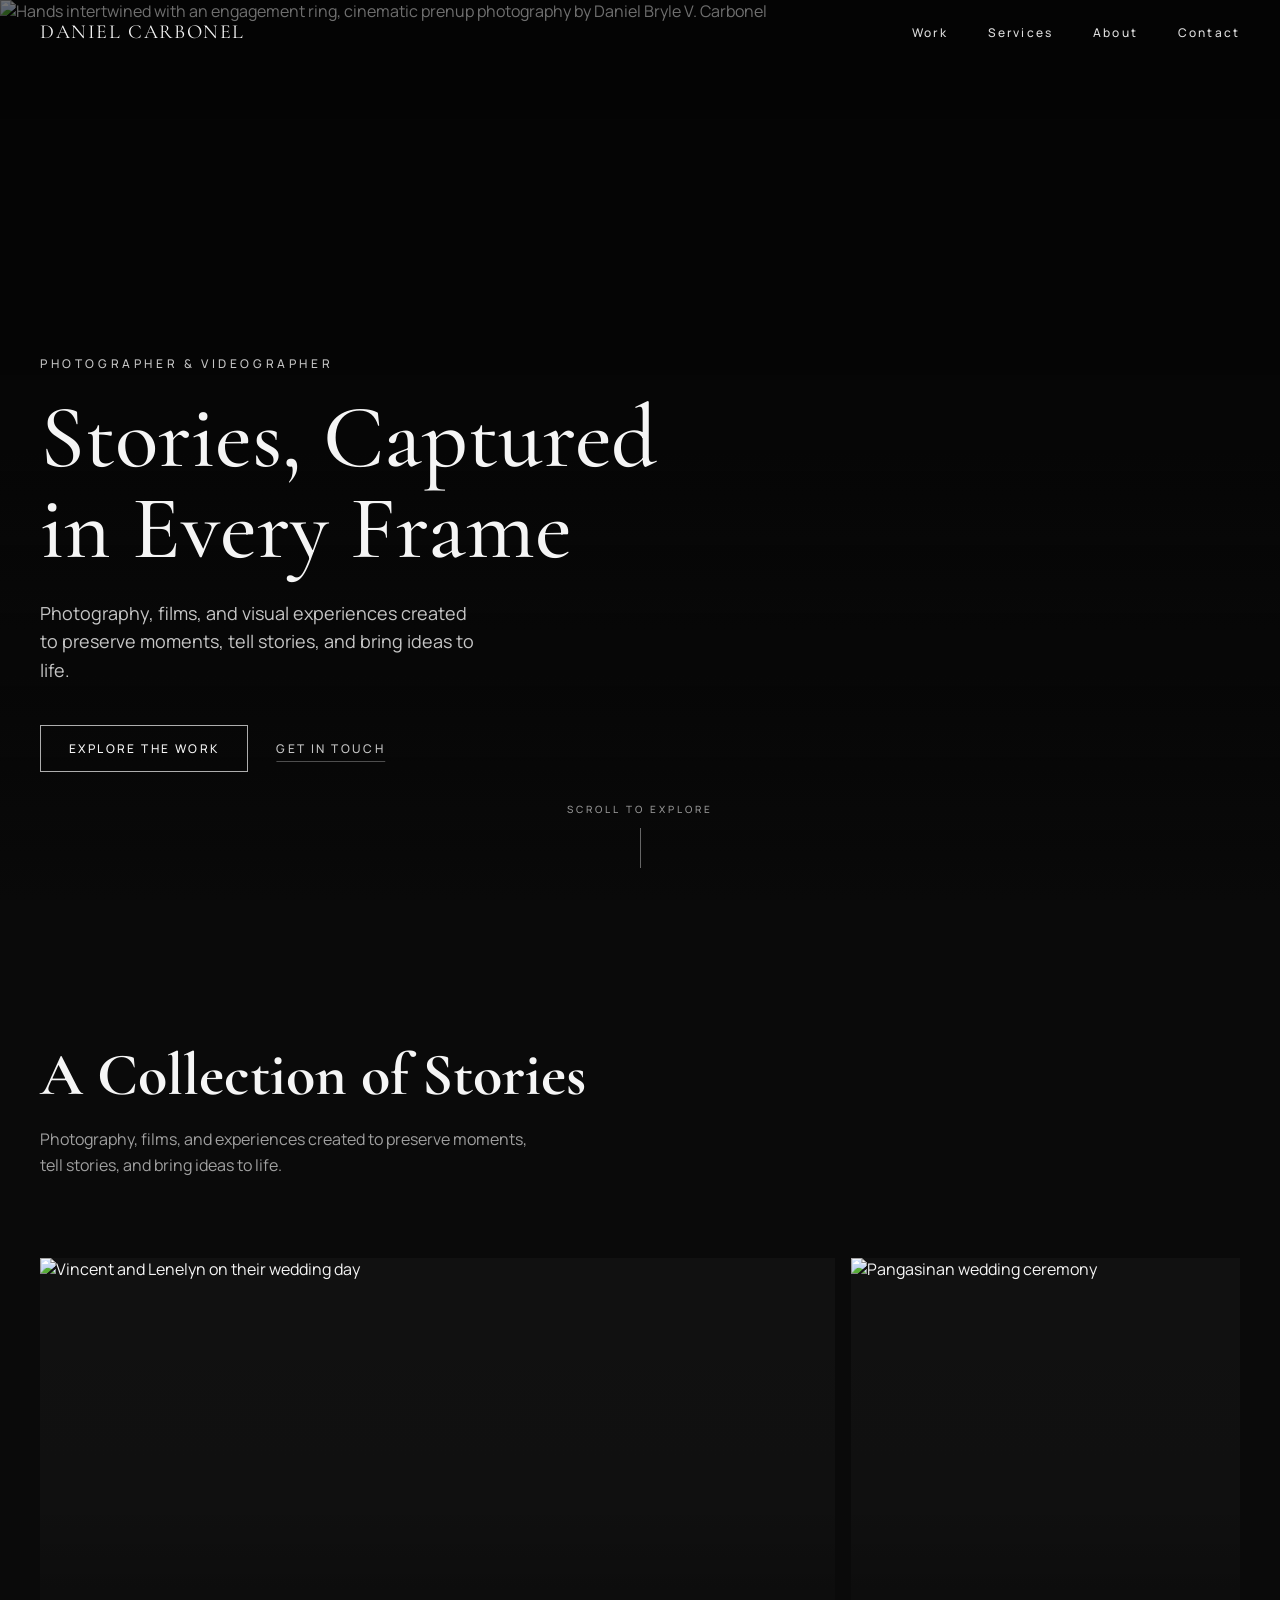
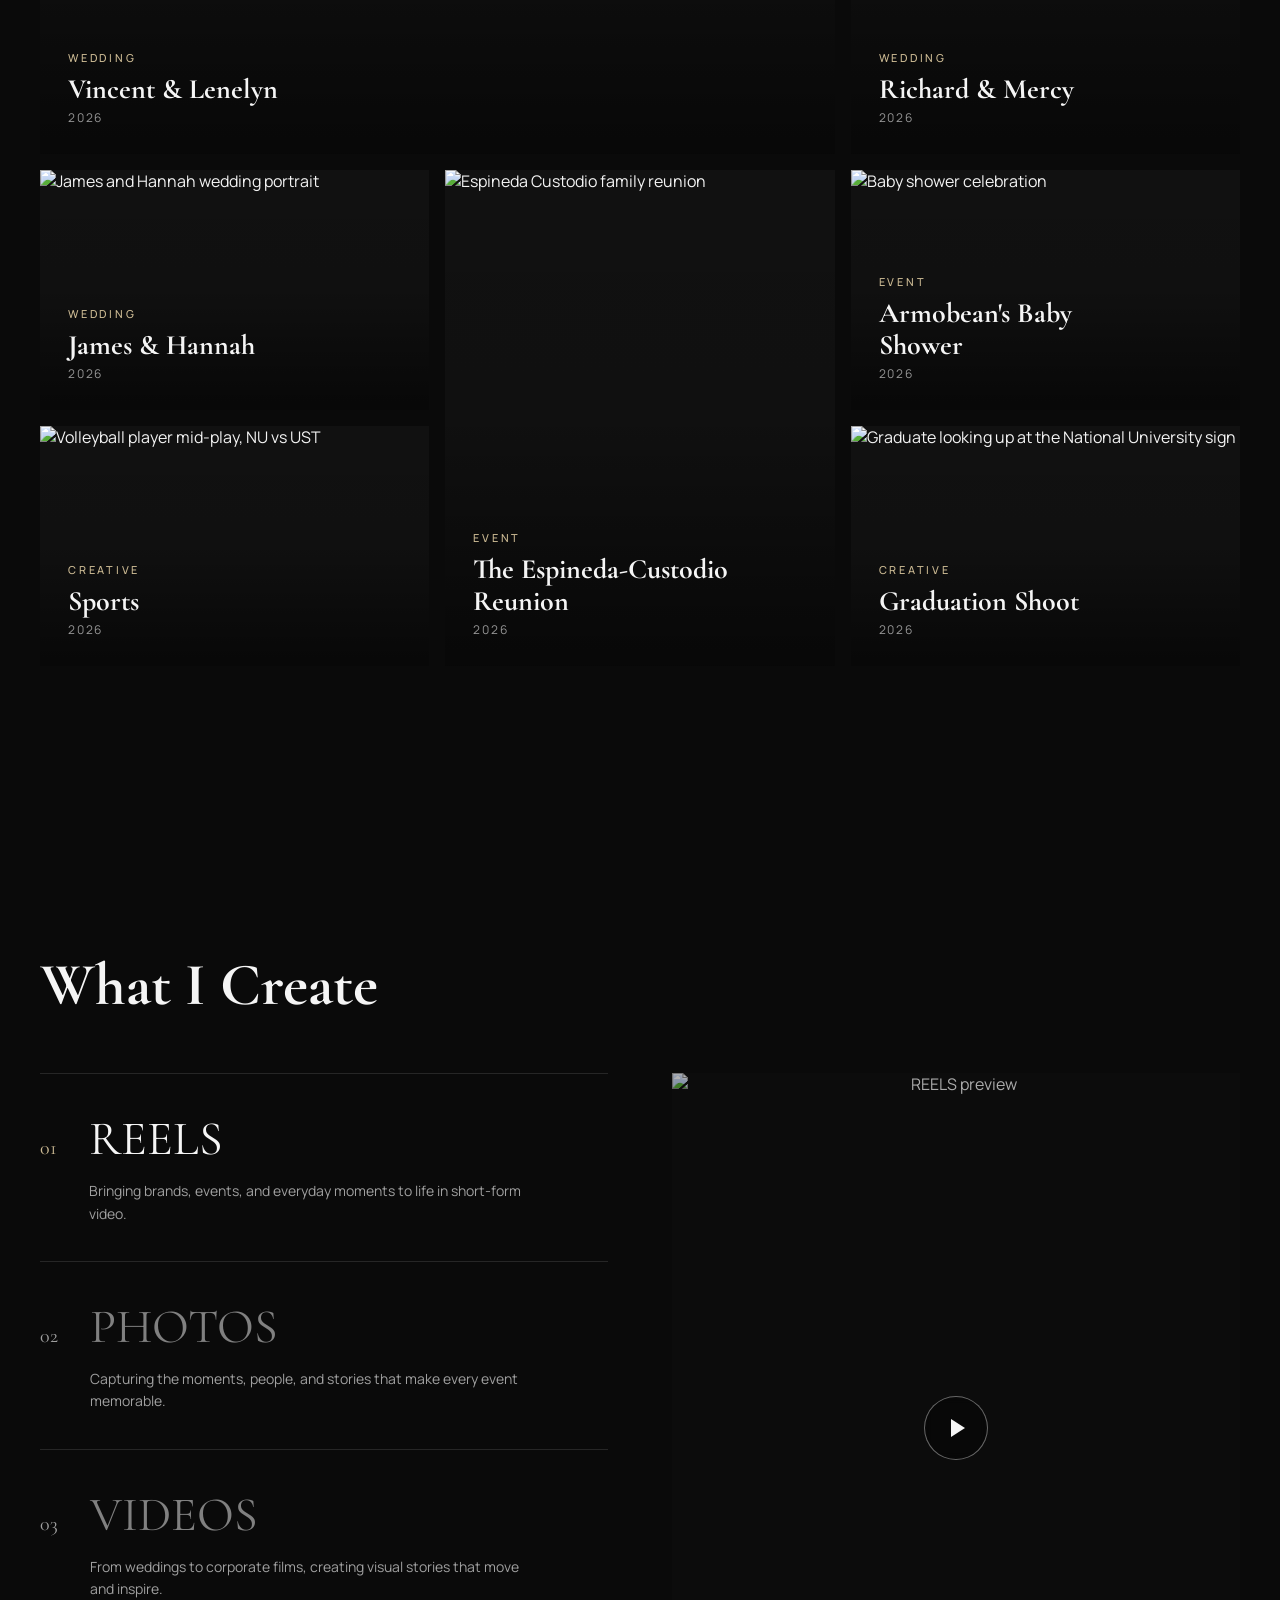
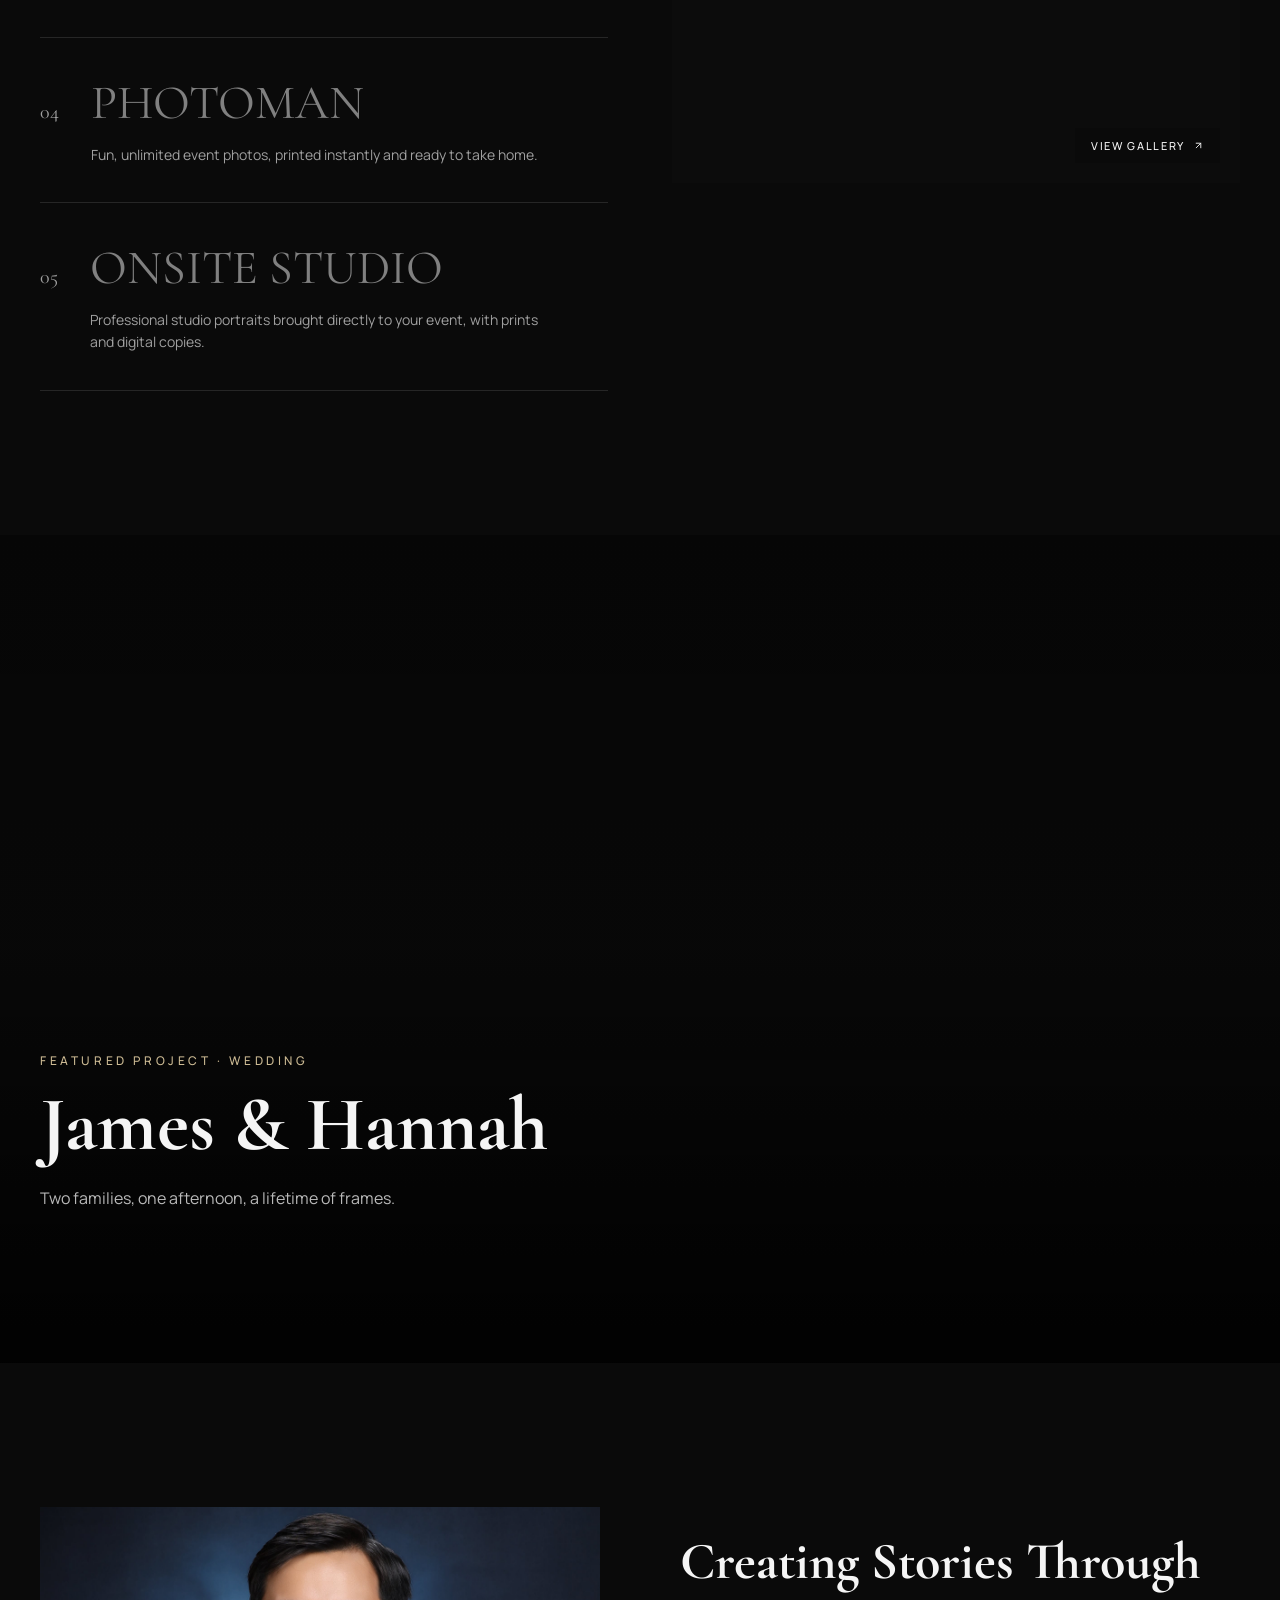
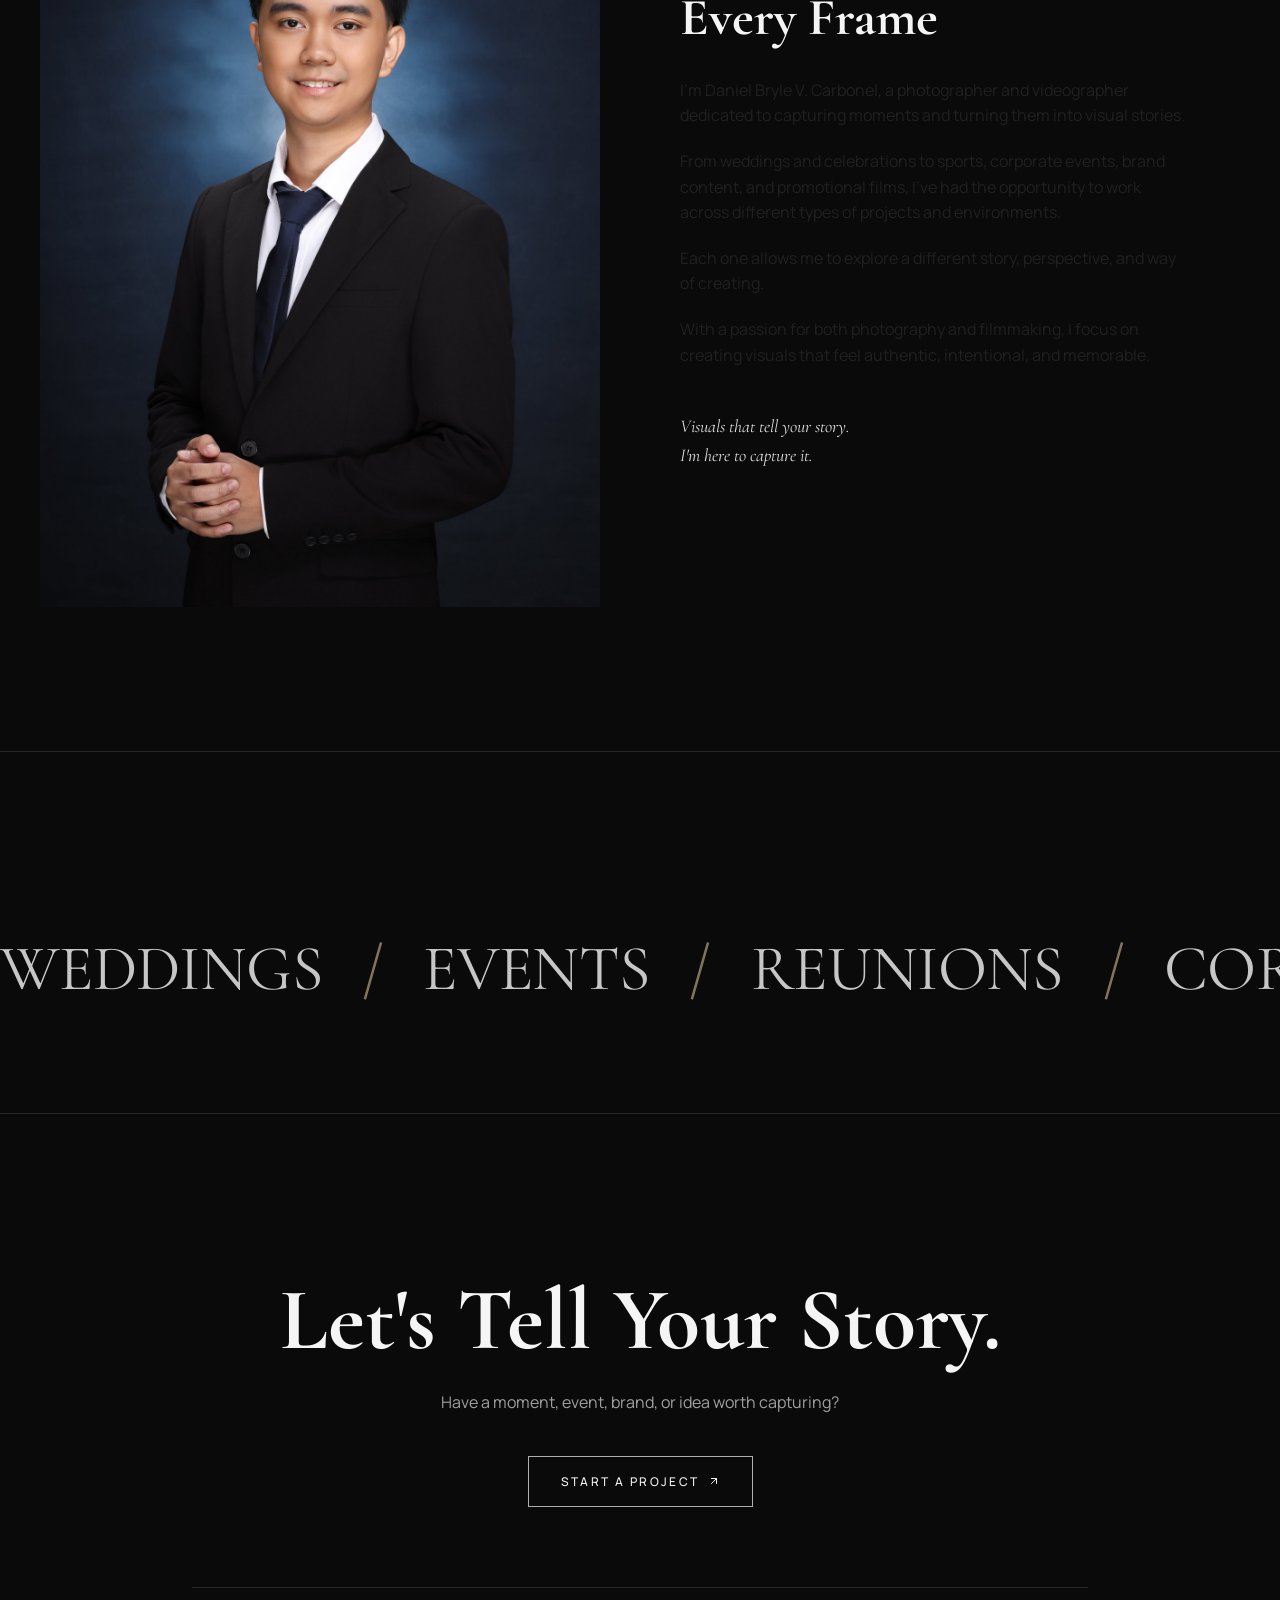
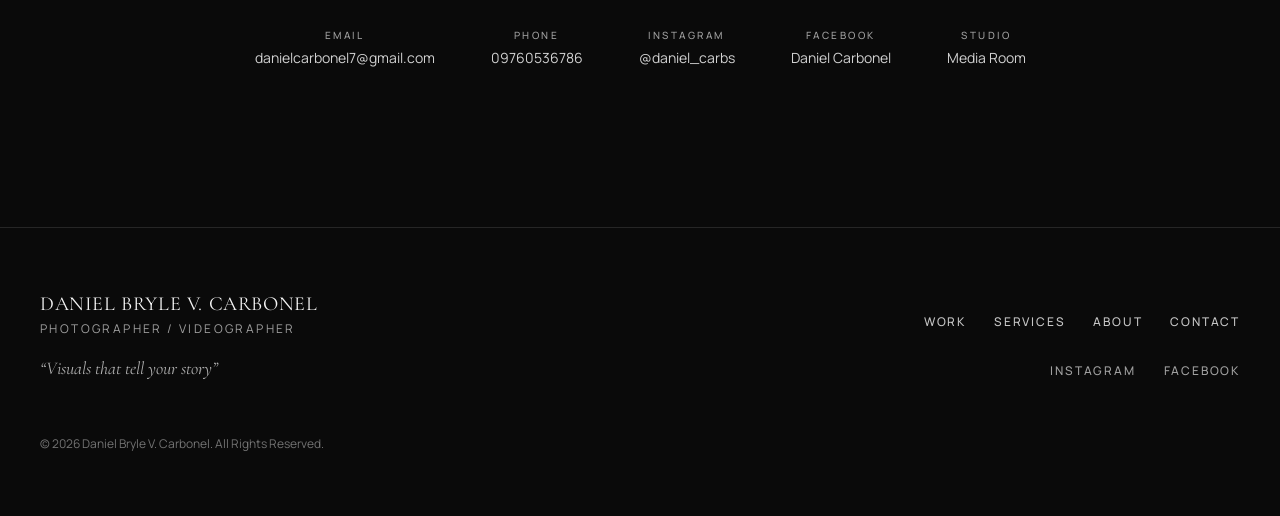
==== index.html @ a1762615 "Add files via upload" ====
<!DOCTYPE html>
<html lang="en">
<head>
  <meta charset="UTF-8" />
  <meta name="viewport" content="width=device-width, initial-scale=1" />
  <title>Daniel Bryle V. Carbonel | Photographer &amp; Videographer</title>
  <meta name="description" content="Daniel Bryle V. Carbonel is a photographer and videographer creating authentic, cinematic visual stories for weddings, events, sports, brands, and corporate projects." />
  <meta name="keywords" content="Daniel Carbonel, photographer, videographer, wedding photography, event videography, cinematic films, Philippines photographer" />
  <meta name="robots" content="index, follow" />

  <meta property="og:title" content="Daniel Bryle V. Carbonel | Photographer &amp; Videographer" />
  <meta property="og:description" content="Daniel Bryle V. Carbonel is a photographer and videographer creating authentic, cinematic visual stories for weddings, events, sports, brands, and corporate projects." />
  <meta property="og:type" content="website" />
  <meta property="og:site_name" content="Daniel Bryle V. Carbonel" />
  <meta property="og:locale" content="en_PH" />
  <meta name="twitter:card" content="summary_large_image" />
  <meta name="twitter:title" content="Daniel Bryle V. Carbonel | Photographer &amp; Videographer" />
  <meta name="twitter:description" content="Daniel Bryle V. Carbonel is a photographer and videographer creating authentic, cinematic visual stories for weddings, events, sports, brands, and corporate projects." />

  <link rel="icon" href="favicon.svg" type="image/svg+xml" />
  <link rel="preconnect" href="https://fonts.googleapis.com" />
  <link rel="preconnect" href="https://fonts.gstatic.com" crossorigin />
  <link href="https://fonts.googleapis.com/css2?family=Cormorant+Garamond:ital,wght@0,300;0,400;0,500;0,600;1,400;1,500&family=Manrope:wght@300;400;500;600;700&display=swap" rel="stylesheet" />
  <link rel="stylesheet" href="css/style.css?v=2" />

  <script type="application/ld+json">
  {
    "@context": "https://schema.org",
    "@type": "Person",
    "name": "Daniel Bryle V. Carbonel",
    "jobTitle": "Photographer & Videographer",
    "description": "Photographer and videographer creating authentic, cinematic visual stories for weddings, events, sports, brands, and corporate projects.",
    "url": "https://danielcarbonel.com"
  }
  </script>
</head>
<body>
  <a href="#top" class="skip-link">Skip to content</a>

  <header class="site-header">
    <nav class="nav">
      <a href="#top" class="nav-logo">DANIEL CARBONEL</a>
      <ul class="nav-links">
        <li><a href="#work">Work</a></li>
        <li><a href="#services">Services</a></li>
        <li><a href="#about">About</a></li>
        <li><a href="#contact">Contact</a></li>
      </ul>
      <button type="button" class="nav-toggle" aria-label="Open menu" aria-expanded="false">
        <svg class="icon" viewBox="0 0 24 24"><path d="M4 12h16"/><path d="M4 6h16"/><path d="M4 18h16"/></svg>
      </button>
    </nav>
  </header>
  <div class="mobile-menu">
    <ul class="mobile-menu-links">
      <li><a href="#top">Home</a></li>
      <li><a href="#work">Work</a></li>
      <li><a href="#services">Services</a></li>
      <li><a href="#about">About</a></li>
      <li><a href="#contact">Contact</a></li>
    </ul>
  </div>

  <main>
    <section id="top" class="hero">
      <div class="hero-media">
        <img id="hero-image" alt="Hands intertwined with an engagement ring, cinematic prenup photography by Daniel Bryle V. Carbonel" />
      </div>
      <div class="hero-gradient-1"></div>
      <div class="hero-gradient-2"></div>

      <div class="hero-content">
        <p class="eyebrow">PHOTOGRAPHER &amp; VIDEOGRAPHER</p>
        <h1 class="hero-title font-serif">Stories, Captured<br />in Every Frame</h1>
        <p class="hero-lede">Photography, films, and visual experiences created to preserve moments, tell stories, and bring ideas to life.</p>
        <div class="hero-actions">
          <a href="#work" class="btn-outline">EXPLORE THE WORK</a>
          <a href="#contact" class="link-underline">GET IN TOUCH</a>
        </div>
      </div>

      <div class="scroll-hint">
        <span class="scroll-hint-label">SCROLL TO EXPLORE</span>
        <span class="scroll-hint-line"></span>
      </div>
    </section>

    <section id="work" class="section">
      <div class="section-inner">
        <div class="section-header">
          <h2 class="section-title font-serif" data-reveal>A Collection of Stories</h2>
          <p class="section-lede" data-reveal>Photography, films, and experiences created to preserve moments, tell stories, and bring ideas to life.</p>
        </div>
        <div class="work-grid"></div>
      </div>
    </section>

    <section id="services" class="section">
      <div class="section-inner">
        <h2 class="section-title font-serif" data-reveal style="margin-bottom: 3.5rem;">What I Create</h2>
        <div class="services-grid">
          <div class="services-list"></div>
          <div class="services-preview">
            <div class="services-preview-media">
              <a href="" class="services-preview-link" aria-label="View the full gallery">
                VIEW GALLERY
                <svg class="icon" viewBox="0 0 24 24"><path d="M7 17 17 7"/><path d="M7 7h10v10"/></svg>
              </a>
            </div>
          </div>
        </div>
      </div>
    </section>

    <section class="featured">
      <div class="featured-media"></div>
      <div class="featured-gradient"></div>
      <div class="featured-content">
        <p class="featured-eyebrow" data-reveal></p>
        <h2 class="featured-title font-serif" data-reveal></h2>
        <p class="featured-desc" data-reveal></p>
        <button type="button" class="featured-cta" data-reveal>
          VIEW PROJECT
          <svg class="icon" viewBox="0 0 24 24"><path d="M5 12h14"/><path d="m12 5 7 7-7 7"/></svg>
        </button>
      </div>
    </section>

    <section id="about" class="section">
      <div class="about-grid">
        <div class="about-media" data-reveal>
          <img src="images/about/daniel-profile.jpg" alt="Portrait of Daniel Bryle V. Carbonel" />
        </div>
        <div class="about-content">
          <h2 class="about-title font-serif" data-reveal>Creating Stories Through Every Frame</h2>
          <div class="about-paragraphs">
            <p></p>
            <p></p>
            <p></p>
            <p></p>
          </div>
          <p class="about-quote" data-reveal>Visuals that tell your story.<br />I'm here to capture it.</p>
          <div class="about-signature" data-reveal>
            <p>DANIEL BRYLE V. CARBONEL</p>
            <p>PHOTOGRAPHER / VIDEOGRAPHER</p>
          </div>
        </div>
      </div>
    </section>

    <section class="experience-section">
      <p class="experience-label" data-reveal>RANGE OF WORK</p>
      <div class="marquee">
        <div class="marquee-track"></div>
      </div>
    </section>

    <section id="contact" class="section contact-section">
      <div class="section-inner">
        <h2 class="contact-title font-serif" data-reveal>Let's Tell Your Story.</h2>
        <p class="contact-lede" data-reveal>Have a moment, event, brand, or idea worth capturing?</p>
        <a href="#" class="contact-cta" data-reveal>
          START A PROJECT
          <svg class="icon" viewBox="0 0 24 24"><path d="M7 17 17 7"/><path d="M7 7h10v10"/></svg>
        </a>
        <div class="contact-channels" data-reveal></div>
      </div>
    </section>
  </main>

  <footer class="site-footer">
    <div class="footer-top">
      <div>
        <p class="footer-name font-serif">DANIEL BRYLE V. CARBONEL</p>
        <p class="footer-role">PHOTOGRAPHER / VIDEOGRAPHER</p>
        <p class="footer-quote font-serif">&ldquo;Visuals that tell your story&rdquo;</p>
      </div>
      <div class="footer-right">
        <nav aria-label="Footer" class="footer-nav">
          <a href="#work">WORK</a>
          <a href="#services">SERVICES</a>
          <a href="#about">ABOUT</a>
          <a href="#contact">CONTACT</a>
        </nav>
        <div class="footer-socials"></div>
      </div>
    </div>
    <p class="footer-copyright">© 2026 Daniel Bryle V. Carbonel. All Rights Reserved.</p>
  </footer>

  <script src="https://cdn.jsdelivr.net/npm/gsap@3.12.5/dist/gsap.min.js"></script>
  <script src="https://cdn.jsdelivr.net/npm/gsap@3.12.5/dist/ScrollTrigger.min.js"></script>
  <script type="module">
    import { projects } from "./js/data-projects.js";
    import { driveThumbUrl } from "./js/drive.js";

    // Hero image: Vincent & Lenelyn prenup shot (hands + ring).
    const HERO_FILE_ID = "16ZbRXMLAjcgzdxwSyoIoSuaec7NewZpV";
    document.getElementById("hero-image").src = driveThumbUrl(HERO_FILE_ID, 1920);

    // About paragraphs, word-wrapped in spans for the GSAP scroll-scrub reveal.
    const paragraphs = [
      "I'm Daniel Bryle V. Carbonel, a photographer and videographer dedicated to capturing moments and turning them into visual stories.",
      "From weddings and celebrations to sports, corporate events, brand content, and promotional films, I've had the opportunity to work across different types of projects and environments.",
      "Each one allows me to explore a different story, perspective, and way of creating.",
      "With a passion for both photography and filmmaking, I focus on creating visuals that feel authentic, intentional, and memorable.",
    ];
    const pEls = document.querySelectorAll(".about-paragraphs p");
    paragraphs.forEach((text, i) => {
      pEls[i].innerHTML = text
        .split(" ")
        .map((w) => `<span class="about-word">${w}</span>`)
        .join(" ");
    });
  </script>
  <script type="module" src="js/main.js"></script>
</body>
</html>
---- css/style.css ----
/* ==========================================================================
   Daniel Bryle V. Carbonel — Photographer & Videographer
   Static HTML/CSS/JS build (converted from the Next.js/Tailwind version)
   ========================================================================== */

:root {
  --color-bg: #0a0a0a;
  --color-surface: #111111;
  --color-surface-2: #161616;
  --color-fg: #f5f5f5;
  --color-muted: #a0a0a0;
  --color-line: #262626;
  --color-accent: #cdbb94;

  --font-serif: "Cormorant Garamond", Georgia, serif;
  --font-sans: "Manrope", -apple-system, BlinkMacSystemFont, "Segoe UI", sans-serif;

  --max-width: 1600px;
  --nav-height: 88px;
}

* {
  box-sizing: border-box;
}

html {
  scroll-behavior: smooth;
  background: var(--color-bg);
  scroll-padding-top: 96px;
}

@media (prefers-reduced-motion: reduce) {
  html {
    scroll-behavior: auto;
  }
  *,
  *::before,
  *::after {
    animation-duration: 0.01ms !important;
    animation-iteration-count: 1 !important;
    transition-duration: 0.01ms !important;
    scroll-behavior: auto !important;
  }
}

body {
  margin: 0;
  min-height: 100vh;
  background: var(--color-bg);
  color: var(--color-fg);
  font-family: var(--font-sans);
  -webkit-font-smoothing: antialiased;
  overflow-x: hidden;
}

img {
  display: block;
  max-width: 100%;
}

a {
  color: inherit;
  text-decoration: none;
}

button {
  font: inherit;
  color: inherit;
  background: none;
  border: none;
  cursor: pointer;
}

ul {
  list-style: none;
  margin: 0;
  padding: 0;
}

h1, h2, h3, p {
  margin: 0;
}

::selection {
  background: var(--color-accent);
  color: var(--color-bg);
}

:focus-visible {
  outline: 2px solid var(--color-accent);
  outline-offset: 3px;
}

::-webkit-scrollbar {
  width: 10px;
}
::-webkit-scrollbar-track {
  background: var(--color-bg);
}
::-webkit-scrollbar-thumb {
  background: var(--color-line);
  border: 2px solid var(--color-bg);
  border-radius: 999px;
}

.font-serif {
  font-family: var(--font-serif);
}

.skip-link {
  position: absolute;
  left: 1rem;
  top: -3rem;
  z-index: 100;
  background: var(--color-accent);
  color: var(--color-bg);
  padding: 0.6rem 1rem;
  font-size: 0.8rem;
  font-weight: 600;
  transition: top 0.2s ease;
}
.skip-link:focus {
  top: 1rem;
}

.container {
  max-width: var(--max-width);
  margin-inline: auto;
  padding-inline: 1.5rem;
}
@media (min-width: 768px) {
  .container {
    padding-inline: 2.5rem;
  }
}

/* ==========================================================================
   Reveal-on-scroll (fade + translate) — vanilla replacement for
   Framer Motion's whileInView, driven by IntersectionObserver in main.js
   ========================================================================== */
[data-reveal] {
  opacity: 0;
  transform: translateY(18px);
  transition: opacity 0.7s cubic-bezier(0.22, 1, 0.36, 1), transform 0.7s cubic-bezier(0.22, 1, 0.36, 1);
}
[data-reveal].is-visible {
  opacity: 1;
  transform: translateY(0);
}
@media (prefers-reduced-motion: reduce) {
  [data-reveal] {
    opacity: 1;
    transform: none;
    transition: none;
  }
}

/* ==========================================================================
   Navbar
   ========================================================================== */
.site-header {
  position: fixed;
  inset-inline: 0;
  top: 0;
  z-index: 50;
  transition: background-color 0.5s ease, border-color 0.5s ease, backdrop-filter 0.5s ease;
}
.site-header.is-scrolled {
  background: rgba(10, 10, 10, 0.8);
  border-bottom: 1px solid var(--color-line);
  backdrop-filter: blur(10px);
}
.nav {
  max-width: var(--max-width);
  margin-inline: auto;
  display: flex;
  align-items: center;
  justify-content: space-between;
  padding: 1.25rem 1.5rem;
}
@media (min-width: 768px) {
  .nav {
    padding: 1.25rem 2.5rem;
  }
}
.nav-logo {
  font-family: var(--font-serif);
  font-size: 1.125rem;
  letter-spacing: 0.08em;
  color: var(--color-fg);
}
@media (min-width: 768px) {
  .nav-logo {
    font-size: 1.25rem;
  }
}
.nav-links {
  display: none;
  align-items: center;
  gap: 2.5rem;
  font-size: 0.75rem;
  font-weight: 500;
  letter-spacing: 0.18em;
  color: rgba(245, 245, 245, 0.9);
}
@media (min-width: 768px) {
  .nav-links {
    display: flex;
  }
}
.nav-links a {
  padding-block: 0.25rem;
  transition: color 0.2s ease;
}
.nav-links a:hover {
  color: var(--color-accent);
}
.nav-toggle {
  margin-right: -0.625rem;
  padding: 0.625rem;
  color: var(--color-fg);
  display: flex;
}
@media (min-width: 768px) {
  .nav-toggle {
    display: none;
  }
}
.mobile-menu {
  position: fixed;
  inset: 0;
  top: 0;
  z-index: 40;
  display: flex;
  flex-direction: column;
  justify-content: center;
  background: var(--color-bg);
  padding-inline: 2rem;
  opacity: 0;
  visibility: hidden;
  transition: opacity 0.3s ease, visibility 0.3s ease;
}
.mobile-menu.is-open {
  opacity: 1;
  visibility: visible;
}
@media (min-width: 768px) {
  .mobile-menu {
    display: none;
  }
}
.mobile-menu-links {
  display: flex;
  flex-direction: column;
  gap: 1.5rem;
}
.mobile-menu-links a {
  font-family: var(--font-serif);
  font-size: 2.25rem;
  color: var(--color-fg);
  transition: color 0.2s ease;
  opacity: 0;
  transform: translateY(16px);
  transition: opacity 0.4s ease, transform 0.4s ease, color 0.2s ease;
}
.mobile-menu.is-open .mobile-menu-links a {
  opacity: 1;
  transform: translateY(0);
}
.mobile-menu-links a:hover {
  color: var(--color-accent);
}

/* ==========================================================================
   Icons (inline SVG sizing helper)
   ========================================================================== */
.icon {
  width: 1em;
  height: 1em;
  stroke: currentColor;
  fill: none;
  stroke-width: 2;
  stroke-linecap: round;
  stroke-linejoin: round;
  flex-shrink: 0;
}

/* ==========================================================================
   Hero
   ========================================================================== */
.hero {
  position: relative;
  display: flex;
  align-items: flex-end;
  width: 100%;
  height: 100dvh;
  min-height: 640px;
  overflow: hidden;
  background: var(--color-bg);
}
.hero-media {
  position: absolute;
  inset: 0;
  transform: scale(1.06);
  animation: hero-zoom-out 10s ease-out forwards;
}
@keyframes hero-zoom-out {
  to {
    transform: scale(1);
  }
}
.hero-media img {
  width: 100%;
  height: 100%;
  object-fit: cover;
  object-position: center;
}
.hero-gradient-1 {
  position: absolute;
  inset: 0;
  background: linear-gradient(to bottom, rgba(0, 0, 0, 0.5), rgba(0, 0, 0, 0.3), var(--color-bg));
}
.hero-gradient-2 {
  position: absolute;
  inset: 0;
  background: rgba(0, 0, 0, 0.1);
}
.hero-content {
  position: relative;
  z-index: 10;
  width: 100%;
  max-width: var(--max-width);
  margin-inline: auto;
  padding: 0 1.5rem 6rem;
}
@media (min-width: 768px) {
  .hero-content {
    padding: 0 2.5rem 8rem;
  }
}
.eyebrow {
  margin-bottom: 1.25rem;
  font-size: 0.75rem;
  font-weight: 500;
  letter-spacing: 0.3em;
  color: rgba(245, 245, 245, 0.8);
  opacity: 0;
  animation: fade-up 0.8s ease 0.3s forwards;
}
.hero-title {
  max-width: 56rem;
  font-family: var(--font-serif);
  font-weight: 500;
  font-size: clamp(2.75rem, 7vw, 6rem);
  line-height: 1.02;
  color: var(--color-fg);
  opacity: 0;
  animation: fade-up 0.9s ease 0.45s forwards;
}
.hero-lede {
  margin-top: 1.5rem;
  max-width: 28rem;
  font-size: 1rem;
  line-height: 1.6;
  color: rgba(245, 245, 245, 0.8);
  opacity: 0;
  animation: fade-up 0.8s ease 0.7s forwards;
}
@media (min-width: 768px) {
  .hero-lede {
    font-size: 1.125rem;
  }
}
.hero-actions {
  margin-top: 2.5rem;
  display: flex;
  flex-wrap: wrap;
  align-items: center;
  gap: 1.25rem;
  opacity: 0;
  animation: fade-up 0.8s ease 0.9s forwards;
}
@keyframes fade-up {
  from {
    opacity: 0;
    transform: translateY(20px);
  }
  to {
    opacity: 1;
    transform: translateY(0);
  }
}
.btn-outline {
  display: inline-flex;
  align-items: center;
  border: 1px solid rgba(245, 245, 245, 0.7);
  padding: 0.875rem 1.75rem;
  font-size: 0.75rem;
  font-weight: 500;
  letter-spacing: 0.2em;
  color: var(--color-fg);
  transition: color 0.3s ease, border-color 0.3s ease;
}
.btn-outline:hover {
  border-color: var(--color-accent);
  color: var(--color-accent);
}
.link-underline {
  display: inline-flex;
  align-items: center;
  padding: 0.875rem 0.5rem;
  font-size: 0.75rem;
  font-weight: 500;
  letter-spacing: 0.2em;
  color: rgba(245, 245, 245, 0.8);
  text-decoration: underline;
  text-decoration-color: rgba(245, 245, 245, 0.3);
  text-underline-offset: 8px;
  transition: color 0.3s ease, text-decoration-color 0.3s ease;
}
.link-underline:hover {
  color: var(--color-accent);
  text-decoration-color: var(--color-accent);
}
.scroll-hint {
  position: absolute;
  bottom: 2rem;
  left: 50%;
  z-index: 10;
  display: none;
  transform: translateX(-50%);
  flex-direction: column;
  align-items: center;
  gap: 0.75rem;
  opacity: 0;
  animation: fade-in 1s ease 1.3s forwards;
}
@keyframes fade-in {
  to {
    opacity: 1;
  }
}
@media (min-width: 768px) {
  .scroll-hint {
    display: flex;
  }
}
.scroll-hint-label {
  font-size: 0.625rem;
  font-weight: 500;
  letter-spacing: 0.3em;
  color: rgba(245, 245, 245, 0.6);
}
.scroll-hint-line {
  width: 1px;
  height: 2.5rem;
  background: rgba(245, 245, 245, 0.4);
  animation: scroll-bounce 2s ease-in-out infinite;
}
@keyframes scroll-bounce {
  0%, 100% { transform: translateY(0); }
  50% { transform: translateY(8px); }
}

/* ==========================================================================
   Section shell
   ========================================================================== */
.section {
  background: var(--color-bg);
  padding: 7rem 1.5rem;
}
@media (min-width: 768px) {
  .section {
    padding: 9rem 2.5rem;
  }
}
.section-inner {
  max-width: var(--max-width);
  margin-inline: auto;
}
.section-header {
  max-width: 42rem;
  margin-bottom: 3.5rem;
}
@media (min-width: 768px) {
  .section-header {
    margin-bottom: 5rem;
  }
}
.section-title {
  font-family: var(--font-serif);
  font-size: clamp(2.25rem, 5vw, 3.75rem);
  line-height: 1.05;
  color: var(--color-fg);
}
.section-lede {
  margin-top: 1.25rem;
  max-width: 32rem;
  font-size: 1rem;
  line-height: 1.6;
  color: var(--color-muted);
}

/* ==========================================================================
   Selected work — bento grid
   ========================================================================== */
.work-grid {
  display: grid;
  grid-template-columns: 1fr;
  gap: 0.75rem;
}
@media (min-width: 768px) {
  .work-grid {
    grid-template-columns: repeat(6, 1fr);
    grid-auto-rows: 240px;
    grid-auto-flow: row dense;
    gap: 1rem;
  }
}
.work-card {
  position: relative;
  display: block;
  width: 100%;
  min-height: 280px;
  overflow: hidden;
  background: var(--color-surface);
  text-align: left;
  grid-column: span 1;
  grid-row: span 1;
}
@media (min-width: 768px) {
  .work-card {
    min-height: 0;
  }
  .work-card.size-large { grid-column: span 4; grid-row: span 2; }
  .work-card.size-wide { grid-column: span 2; grid-row: span 2; }
  .work-card.size-tall { grid-column: span 2; grid-row: span 2; }
  .work-card.size-standard { grid-column: span 2; grid-row: span 1; }
}
.work-card-media {
  position: absolute;
  inset: 0;
}
.work-card-media img {
  width: 100%;
  height: 100%;
  object-fit: cover;
  transition: transform 0.7s ease-out;
}
.work-card:hover .work-card-media img {
  transform: scale(1.06);
}
.work-card-overlay {
  position: absolute;
  inset: 0;
  background: linear-gradient(to top, rgba(0, 0, 0, 0.8), rgba(0, 0, 0, 0.1), transparent);
  opacity: 0.7;
  transition: opacity 0.5s ease;
}
.work-card:hover .work-card-overlay {
  opacity: 0.9;
}
.work-card-body {
  position: absolute;
  inset-inline: 0;
  bottom: 0;
  display: flex;
  align-items: flex-end;
  justify-content: space-between;
  gap: 1rem;
  padding: 1.5rem;
}
@media (min-width: 768px) {
  .work-card-body {
    padding: 1.75rem;
  }
}
.work-card-category {
  font-size: 0.6875rem;
  font-weight: 500;
  letter-spacing: 0.25em;
  color: var(--color-accent);
}
.work-card-title {
  margin-top: 0.5rem;
  font-family: var(--font-serif);
  font-size: 1.5rem;
  line-height: 1.15;
  color: var(--color-fg);
}
@media (min-width: 768px) {
  .work-card-title {
    font-size: 1.75rem;
  }
}
.work-card-year {
  margin-top: 0.25rem;
  font-size: 0.75rem;
  letter-spacing: 0.15em;
  color: rgba(245, 245, 245, 0.6);
}
.work-card-arrow {
  display: flex;
  height: 2.5rem;
  width: 2.5rem;
  flex-shrink: 0;
  transform: translateY(4px);
  align-items: center;
  justify-content: center;
  border-radius: 999px;
  border: 1px solid rgba(245, 245, 245, 0.3);
  opacity: 0;
  transition: opacity 0.4s ease, transform 0.4s ease;
}
.work-card:hover .work-card-arrow {
  opacity: 1;
  transform: translateY(0);
}

/* ==========================================================================
   Project / lightbox modal (shared shell)
   ========================================================================== */
.modal-overlay {
  position: fixed;
  inset: 0;
  z-index: 60;
  display: flex;
  flex-direction: column;
  background: rgba(10, 10, 10, 0.98);
  backdrop-filter: blur(6px);
  opacity: 0;
  visibility: hidden;
  transition: opacity 0.3s ease, visibility 0.3s ease;
}
.modal-overlay.is-open {
  opacity: 1;
  visibility: visible;
}
.modal-header {
  display: flex;
  align-items: center;
  justify-content: space-between;
  padding: 1.25rem 1.5rem;
}
@media (min-width: 768px) {
  .modal-header {
    padding: 1.25rem 2.5rem;
  }
}
.modal-category {
  font-size: 0.6875rem;
  font-weight: 500;
  letter-spacing: 0.25em;
  color: var(--color-accent);
}
.modal-title {
  margin-top: 0.25rem;
  font-family: var(--font-serif);
  font-size: 1.5rem;
  color: var(--color-fg);
}
@media (min-width: 768px) {
  .modal-title {
    font-size: 1.875rem;
  }
}
.icon-btn {
  display: flex;
  flex-shrink: 0;
  align-items: center;
  justify-content: center;
  height: 2.75rem;
  width: 2.75rem;
  border-radius: 999px;
  border: 1px solid rgba(245, 245, 245, 0.2);
  color: var(--color-fg);
  transition: border-color 0.2s ease, color 0.2s ease;
}
.icon-btn:hover {
  border-color: var(--color-accent);
  color: var(--color-accent);
}
.modal-body {
  position: relative;
  display: flex;
  flex: 1;
  align-items: center;
  justify-content: center;
  padding: 0 1rem 1.5rem;
  min-height: 0;
}
@media (min-width: 768px) {
  .modal-body {
    padding: 0 4rem 1.5rem;
  }
}
.modal-image-wrap {
  position: relative;
  height: 100%;
  max-height: 70vh;
  width: 100%;
  max-width: 64rem;
}
.modal-image-wrap img {
  width: 100%;
  height: 100%;
  object-fit: contain;
}
.modal-nav-btn {
  position: absolute;
  top: 50%;
  transform: translateY(-50%);
}
.modal-nav-btn.prev {
  left: 0.5rem;
}
.modal-nav-btn.next {
  right: 0.5rem;
}
@media (min-width: 768px) {
  .modal-nav-btn.prev { left: 1.5rem; }
  .modal-nav-btn.next { right: 1.5rem; }
}
.modal-footer {
  margin-inline: auto;
  width: 100%;
  max-width: 48rem;
  padding: 0 1.5rem 2.5rem;
  text-align: center;
}
@media (min-width: 768px) {
  .modal-footer {
    padding: 0 1.5rem 3rem;
  }
}
.modal-desc {
  font-size: 0.875rem;
  line-height: 1.6;
  color: rgba(245, 245, 245, 0.7);
}
.modal-counter {
  margin-top: 1rem;
  font-size: 0.75rem;
  letter-spacing: 0.2em;
  color: var(--color-muted);
}

/* ==========================================================================
   Services
   ========================================================================== */
.services-grid {
  display: grid;
  gap: 3rem;
}
@media (min-width: 768px) {
  .services-grid {
    grid-template-columns: 1fr 1fr;
    gap: 4rem;
  }
}
.service-row {
  display: flex;
  flex-wrap: wrap;
  width: 100%;
  align-items: baseline;
  gap: 1.25rem;
  border-top: 1px solid var(--color-line);
  padding-block: 1.75rem;
  text-align: left;
  transition: color 0.3s ease;
}
@media (min-width: 768px) {
  .service-row {
    gap: 2rem;
    padding-block: 2.25rem;
  }
}
.service-row.is-last {
  border-bottom: 1px solid var(--color-line);
}
.service-index {
  font-family: var(--font-serif);
  font-size: 1.125rem;
  color: var(--color-muted);
  transition: color 0.3s ease;
}
@media (min-width: 768px) {
  .service-index {
    font-size: 1.25rem;
  }
}
.service-row.is-active .service-index {
  color: var(--color-accent);
}
.service-main {
  flex: 1;
}
.service-title {
  display: block;
  font-family: var(--font-serif);
  font-size: 1.875rem;
  color: rgba(245, 245, 245, 0.5);
  transition: color 0.3s ease;
}
@media (min-width: 768px) {
  .service-title {
    font-size: 3rem;
  }
}
.service-row:hover .service-title {
  color: rgba(245, 245, 245, 0.8);
}
.service-row.is-active .service-title {
  color: var(--color-fg);
}
.service-desc {
  margin-top: 0.75rem;
  max-width: 28rem;
  font-size: 0.875rem;
  line-height: 1.6;
  color: var(--color-muted);
}
.service-desc.desktop-only {
  display: none;
}
@media (min-width: 768px) {
  .service-desc.mobile-only {
    display: none;
  }
  .service-desc.desktop-only {
    display: block;
  }
}
.service-arrow {
  display: none;
  flex-shrink: 0;
  align-items: center;
  justify-content: center;
  border-radius: 999px;
  border: 1px solid rgba(245, 245, 245, 0.2);
  padding: 0.625rem;
  color: var(--color-fg);
  opacity: 0;
  transition: opacity 0.3s ease;
}
@media (min-width: 768px) {
  .service-arrow {
    display: flex;
  }
}
.service-row:hover .service-arrow {
  opacity: 1;
}
.service-thumb {
  display: block;
  width: 100%;
  margin-top: 1.25rem;
  flex-shrink: 0;
}
@media (min-width: 768px) {
  .service-thumb {
    display: none;
  }
}
.service-thumb-inner {
  position: relative;
  display: flex;
  aspect-ratio: 16 / 10;
  align-items: center;
  justify-content: center;
  overflow: hidden;
  background: var(--color-surface);
}
.service-thumb-inner img {
  position: absolute;
  inset: 0;
  width: 100%;
  height: 100%;
  object-fit: cover;
}
.services-preview {
  display: none;
}
@media (min-width: 768px) {
  .services-preview {
    display: block;
    position: sticky;
    top: 7rem;
    height: fit-content;
  }
}
.services-preview-media {
  position: relative;
  display: flex;
  aspect-ratio: 4 / 5;
  align-items: center;
  justify-content: center;
  overflow: hidden;
  background: var(--color-surface);
}
.services-preview-media img,
.services-preview-media .video-embed {
  position: absolute;
  inset: 0;
  width: 100%;
  height: 100%;
  object-fit: cover;
}
.services-preview-link {
  position: absolute;
  bottom: 1.25rem;
  right: 1.25rem;
  z-index: 10;
  display: flex;
  align-items: center;
  gap: 0.5rem;
  background: rgba(10, 10, 10, 0.8);
  backdrop-filter: blur(4px);
  padding: 0.625rem 1rem;
  font-size: 0.6875rem;
  font-weight: 500;
  letter-spacing: 0.15em;
  color: var(--color-fg);
  transition: color 0.2s ease;
}
.services-preview-link:hover {
  color: var(--color-accent);
}

/* ==========================================================================
   Featured project
   ========================================================================== */
.featured {
  position: relative;
  height: 92vh;
  min-height: 560px;
  width: 100%;
  overflow: hidden;
  background: var(--color-bg);
}
.featured-media {
  position: absolute;
  inset: 0;
  transform: scale(1.15);
  filter: brightness(0.75);
}
.featured-media img {
  width: 100%;
  height: 100%;
  object-fit: cover;
}
.featured-gradient {
  position: absolute;
  inset: 0;
  background: linear-gradient(to top, rgba(0, 0, 0, 0.85), rgba(0, 0, 0, 0.25), rgba(0, 0, 0, 0.4));
}
.featured-content {
  position: relative;
  z-index: 10;
  display: flex;
  height: 100%;
  max-width: var(--max-width);
  flex-direction: column;
  justify-content: flex-end;
  padding: 0 1.5rem 5rem;
  margin-inline: auto;
}
@media (min-width: 768px) {
  .featured-content {
    padding: 0 2.5rem 6rem;
  }
}
.featured-eyebrow {
  margin-bottom: 1rem;
  font-size: 0.75rem;
  font-weight: 500;
  letter-spacing: 0.3em;
  color: var(--color-accent);
}
.featured-title {
  max-width: 48rem;
  font-family: var(--font-serif);
  font-size: clamp(2.5rem, 6vw, 5rem);
  line-height: 1.05;
  color: var(--color-fg);
}
.featured-desc {
  margin-top: 1.25rem;
  max-width: 28rem;
  font-size: 1rem;
  line-height: 1.6;
  color: rgba(245, 245, 245, 0.75);
}
.featured-cta {
  margin-top: 2.25rem;
  display: inline-flex;
  width: fit-content;
  align-items: center;
  gap: 0.5rem;
  font-size: 0.75rem;
  font-weight: 500;
  letter-spacing: 0.2em;
  color: var(--color-fg);
  transition: color 0.2s ease;
}
.featured-cta:hover {
  color: var(--color-accent);
}
.featured-cta .icon {
  transition: transform 0.3s ease;
}
.featured-cta:hover .icon {
  transform: translateX(4px);
}

/* ==========================================================================
   About
   ========================================================================== */
.about-grid {
  display: grid;
  gap: 3.5rem;
  max-width: var(--max-width);
  margin-inline: auto;
}
@media (min-width: 768px) {
  .about-grid {
    grid-template-columns: 1fr 1fr;
    gap: 5rem;
  }
}
.about-media {
  position: relative;
  aspect-ratio: 4 / 5;
  width: 100%;
  overflow: hidden;
  background: var(--color-surface);
}
@media (min-width: 768px) {
  .about-media { order: 1; }
  .about-content { order: 2; }
}
.about-media img {
  position: absolute;
  inset: 0;
  width: 100%;
  height: 100%;
  object-fit: cover;
}
.about-content {
  display: flex;
  flex-direction: column;
  justify-content: center;
}
.about-title {
  font-family: var(--font-serif);
  font-size: clamp(2rem, 4.5vw, 3.25rem);
  line-height: 1.08;
  color: var(--color-fg);
}
.about-paragraphs {
  margin-top: 2rem;
}
.about-paragraphs p {
  max-width: 32rem;
  font-size: 0.9375rem;
  line-height: 1.6;
  color: var(--color-muted);
  margin-bottom: 1.25rem;
}
@media (min-width: 768px) {
  .about-paragraphs p {
    font-size: 1rem;
  }
}
.about-word {
  opacity: 0.15;
}
.about-quote {
  margin-top: 1.5rem;
  max-width: 32rem;
  font-family: var(--font-serif);
  font-size: 1.125rem;
  font-style: italic;
  line-height: 1.6;
  color: rgba(245, 245, 245, 0.9);
}
.about-signature {
  margin-top: 2.5rem;
  border-top: 1px solid var(--color-line);
  padding-top: 1.5rem;
}
.about-signature p:first-child {
  font-family: var(--font-serif);
  font-size: 1.25rem;
  letter-spacing: 0.03em;
  color: var(--color-fg);
}
.about-signature p:last-child {
  margin-top: 0.25rem;
  font-size: 0.75rem;
  letter-spacing: 0.2em;
  color: var(--color-muted);
}

/* ==========================================================================
   Experience marquee
   ========================================================================== */
.experience-section {
  overflow: hidden;
  border-top: 1px solid var(--color-line);
  border-bottom: 1px solid var(--color-line);
  background: var(--color-bg);
  padding-block: 5rem;
}
@media (min-width: 768px) {
  .experience-section {
    padding-block: 7rem;
  }
}
.experience-label {
  margin-bottom: 2.5rem;
  text-align: center;
  font-size: 0.75rem;
  font-weight: 500;
  letter-spacing: 0.3em;
  color: var(--color-accent);
}
@media (min-width: 768px) {
  .experience-label {
    margin-bottom: 3.5rem;
  }
}
.marquee {
  position: relative;
  display: flex;
  overflow: hidden;
}
.marquee-track {
  display: flex;
  flex-shrink: 0;
  align-items: center;
  gap: 2.5rem;
  padding-right: 2.5rem;
  animation: marquee 32s linear infinite;
}
@media (prefers-reduced-motion: reduce) {
  .marquee-track {
    animation: none;
  }
}
@keyframes marquee {
  from { transform: translateX(0); }
  to { transform: translateX(-50%); }
}
.marquee-item {
  display: flex;
  flex-shrink: 0;
  align-items: center;
  gap: 2.5rem;
}
.marquee-item span {
  font-family: var(--font-serif);
  font-size: clamp(2rem, 6vw, 4rem);
  line-height: 1;
  letter-spacing: -0.01em;
  color: rgba(245, 245, 245, 0.8);
  transition: color 0.2s ease;
}
.marquee-item span:hover {
  color: var(--color-fg);
}
.marquee-slash {
  color: rgba(205, 187, 148, 0.6) !important;
}

/* ==========================================================================
   Contact
   ========================================================================== */
.contact-section {
  text-align: center;
  padding-block: 7rem;
}
@media (min-width: 768px) {
  .contact-section {
    padding-block: 10rem;
  }
}
.contact-title {
  margin-inline: auto;
  max-width: 48rem;
  font-family: var(--font-serif);
  font-size: clamp(2.5rem, 7vw, 5.5rem);
  line-height: 1.05;
  color: var(--color-fg);
}
.contact-lede {
  margin: 1.5rem auto 0;
  max-width: 28rem;
  font-size: 1rem;
  line-height: 1.6;
  color: var(--color-muted);
}
.contact-cta {
  margin-top: 2.5rem;
  display: inline-flex;
  align-items: center;
  gap: 0.5rem;
  border: 1px solid rgba(245, 245, 245, 0.7);
  padding: 1rem 2rem;
  font-size: 0.75rem;
  font-weight: 500;
  letter-spacing: 0.2em;
  color: var(--color-fg);
  transition: color 0.3s ease, border-color 0.3s ease;
}
.contact-cta:hover {
  border-color: var(--color-accent);
  color: var(--color-accent);
}
.contact-cta .icon {
  transition: transform 0.3s ease;
}
.contact-cta:hover .icon {
  transform: translate(2px, -2px);
}
.contact-channels {
  margin: 5rem auto 0;
  display: flex;
  max-width: 56rem;
  flex-wrap: wrap;
  justify-content: center;
  gap: 1.5rem 2.5rem;
  border-top: 1px solid var(--color-line);
  padding-top: 2.5rem;
}
@media (min-width: 768px) {
  .contact-channels {
    gap: 1.5rem 3.5rem;
  }
}
.channel {
  display: flex;
  flex-direction: column;
  align-items: center;
  gap: 0.375rem;
}
.channel-label {
  font-size: 0.625rem;
  font-weight: 500;
  letter-spacing: 0.25em;
  color: var(--color-muted);
}
.channel-value {
  font-size: 0.875rem;
  color: rgba(245, 245, 245, 0.85);
  transition: color 0.2s ease;
}
.channel:hover .channel-value {
  color: var(--color-accent);
}

/* ==========================================================================
   Footer
   ========================================================================== */
.site-footer {
  border-top: 1px solid var(--color-line);
  background: var(--color-bg);
  padding: 3.5rem 1.5rem;
}
@media (min-width: 768px) {
  .site-footer {
    padding: 4rem 2.5rem;
  }
}
.footer-top {
  max-width: var(--max-width);
  margin-inline: auto;
  display: flex;
  flex-direction: column;
  gap: 2.5rem;
}
@media (min-width: 768px) {
  .footer-top {
    flex-direction: row;
    align-items: flex-end;
    justify-content: space-between;
  }
}
.footer-name {
  font-family: var(--font-serif);
  font-size: 1.25rem;
  letter-spacing: 0.03em;
  color: var(--color-fg);
}
.footer-role {
  margin-top: 0.25rem;
  font-size: 0.75rem;
  letter-spacing: 0.2em;
  color: var(--color-muted);
}
.footer-quote {
  margin-top: 1.25rem;
  font-family: var(--font-serif);
  font-size: 1.125rem;
  font-style: italic;
  color: rgba(245, 245, 245, 0.7);
}
.footer-right {
  display: flex;
  flex-direction: column;
  gap: 2rem;
}
@media (min-width: 768px) {
  .footer-right {
    align-items: flex-end;
  }
}
.footer-nav {
  display: flex;
  gap: 1.75rem;
  font-size: 0.75rem;
  font-weight: 500;
  letter-spacing: 0.15em;
  color: rgba(245, 245, 245, 0.8);
}
.footer-nav a:hover {
  color: var(--color-accent);
}
.footer-socials {
  display: flex;
  gap: 1.75rem;
  font-size: 0.75rem;
  font-weight: 500;
  letter-spacing: 0.15em;
  color: var(--color-muted);
}
.footer-socials a:hover {
  color: var(--color-accent);
}
.footer-copyright {
  max-width: var(--max-width);
  margin: 3.5rem auto 0;
  font-size: 0.75rem;
  color: rgba(160, 160, 160, 0.7);
}

/* ==========================================================================
   /create/ gallery pages
   ========================================================================== */
.create-main {
  background: var(--color-bg);
  padding: 8rem 1.5rem 7rem;
}
@media (min-width: 768px) {
  .create-main {
    padding: 10rem 2.5rem 9rem;
  }
}
.back-link {
  margin-bottom: 2.5rem;
  display: inline-flex;
  align-items: center;
  gap: 0.5rem;
  font-size: 0.75rem;
  font-weight: 500;
  letter-spacing: 0.2em;
  color: var(--color-muted);
  transition: color 0.2s ease;
}
.back-link:hover {
  color: var(--color-accent);
}
.back-link .icon {
  transition: transform 0.3s ease;
}
.back-link:hover .icon {
  transform: translateX(-4px);
}
@media (min-width: 768px) {
  .back-link { margin-bottom: 3.5rem; }
}
.create-eyebrow {
  margin-bottom: 1rem;
  font-size: 0.75rem;
  font-weight: 500;
  letter-spacing: 0.3em;
  color: var(--color-accent);
}
.create-title {
  max-width: 48rem;
  font-family: var(--font-serif);
  font-size: clamp(2.5rem, 6vw, 4.5rem);
  line-height: 1.05;
  color: var(--color-fg);
}
.create-desc {
  margin-top: 1.25rem;
  max-width: 32rem;
  font-size: 1rem;
  line-height: 1.6;
  color: var(--color-muted);
}
.create-body {
  margin-top: 4rem;
}
@media (min-width: 768px) {
  .create-body {
    margin-top: 5rem;
  }
}
.photos-count {
  font-size: 0.75rem;
  letter-spacing: 0.2em;
  color: var(--color-muted);
}
.photo-shoot-group {
  margin-top: 4rem;
}
.photo-shoot-group:first-of-type {
  margin-top: 2.5rem;
}
.photo-shoot-header {
  display: flex;
  align-items: baseline;
  justify-content: space-between;
  gap: 1rem;
  border-top: 1px solid var(--color-line);
  padding-top: 1.5rem;
  margin-bottom: 1.5rem;
}
.photo-shoot-name {
  font-family: var(--font-serif);
  font-size: 1.5rem;
  color: var(--color-fg);
}
@media (min-width: 768px) {
  .photo-shoot-name { font-size: 1.875rem; }
}
.photo-shoot-category {
  font-size: 0.75rem;
  letter-spacing: 0.15em;
  color: var(--color-muted);
}

/* Masonry gallery */
.masonry {
  column-count: 2;
  column-gap: 0.75rem;
}
@media (min-width: 640px) {
  .masonry { column-count: 3; }
}
@media (min-width: 1024px) {
  .masonry { column-count: 4; }
}
.masonry-item {
  display: block;
  width: 100%;
  margin-bottom: 0.75rem;
  break-inside: avoid;
  overflow: hidden;
  background: var(--color-surface);
}
.masonry-item img {
  width: 100%;
  height: auto;
  display: block;
  transition: transform 0.5s ease-out;
}
.masonry-item:hover img {
  transform: scale(1.03);
}

/* Video grid */
.video-grid {
  display: grid;
  grid-template-columns: 1fr;
  gap: 1rem;
}
@media (min-width: 640px) {
  .video-grid { grid-template-columns: 1fr 1fr; }
}
@media (min-width: 1024px) {
  .video-grid { grid-template-columns: 1fr 1fr 1fr; }
}
.video-caption {
  margin-top: 0.75rem;
  font-size: 0.875rem;
  color: var(--color-muted);
}
.video-embed {
  position: relative;
  overflow: hidden;
  background: var(--color-surface);
}
.video-embed.aspect-video { aspect-ratio: 16 / 9; }
.video-embed.aspect-portrait { aspect-ratio: 9 / 16; }
.video-embed.aspect-square { aspect-ratio: 1 / 1; }
.video-embed.aspect-fill { width: 100%; height: 100%; }
.video-embed iframe {
  position: absolute;
  inset: 0;
  width: 100%;
  height: 100%;
  border: 0;
}
.video-play-btn {
  position: absolute;
  inset: 0;
  width: 100%;
  height: 100%;
  cursor: pointer;
}
.video-play-btn img {
  position: absolute;
  inset: 0;
  width: 100%;
  height: 100%;
  object-fit: contain;
  transition: transform 0.7s ease-out;
}
.video-play-btn:hover img {
  transform: scale(1.05);
}
.video-play-scrim {
  position: absolute;
  inset: 0;
  background: rgba(0, 0, 0, 0.3);
  transition: background-color 0.5s ease;
}
.video-play-btn:hover .video-play-scrim {
  background: rgba(0, 0, 0, 0.4);
}
.video-play-icon {
  position: absolute;
  inset: 0;
  display: flex;
  align-items: center;
  justify-content: center;
}
.video-play-icon span {
  display: flex;
  height: 4rem;
  width: 4rem;
  align-items: center;
  justify-content: center;
  border-radius: 999px;
  border: 1px solid rgba(245, 245, 245, 0.4);
  background: rgba(0, 0, 0, 0.3);
  backdrop-filter: blur(4px);
  transition: transform 0.3s ease;
}
.video-play-btn:hover .video-play-icon span {
  transform: scale(1.1);
}
.video-play-icon svg {
  width: 1.5rem;
  height: 1.5rem;
  fill: var(--color-fg);
  color: var(--color-fg);
  margin-left: 0.15rem;
}

/* Lightbox (masonry gallery) */
.lightbox-overlay {
  position: fixed;
  inset: 0;
  z-index: 70;
  display: flex;
  flex-direction: column;
  background: rgba(10, 10, 10, 0.98);
  backdrop-filter: blur(6px);
  opacity: 0;
  visibility: hidden;
  transition: opacity 0.3s ease, visibility 0.3s ease;
}
.lightbox-overlay.is-open {
  opacity: 1;
  visibility: visible;
}
.lightbox-header {
  display: flex;
  align-items: center;
  justify-content: space-between;
  padding: 1.25rem 1.5rem;
}
@media (min-width: 768px) {
  .lightbox-header { padding: 1.25rem 2.5rem; }
}
.lightbox-counter {
  font-size: 0.75rem;
  letter-spacing: 0.2em;
  color: var(--color-muted);
}
.lightbox-body {
  position: relative;
  display: flex;
  flex: 1;
  align-items: center;
  justify-content: center;
  padding: 0 1rem 2rem;
  min-height: 0;
}
@media (min-width: 768px) {
  .lightbox-body { padding: 0 4rem 2rem; }
}
.lightbox-image-wrap {
  position: relative;
  height: 100%;
  max-height: 80vh;
  width: 100%;
  max-width: 64rem;
}
.lightbox-image-wrap img {
  width: 100%;
  height: 100%;
  object-fit: contain;
}

/* Reduced-motion: freeze hero/eyebrow/etc entrance keyframes at their end state */
@media (prefers-reduced-motion: reduce) {
  .hero-media,
  .eyebrow,
  .hero-title,
  .hero-lede,
  .hero-actions,
  .scroll-hint {
    animation: none !important;
    opacity: 1 !important;
    transform: none !important;
  }
}
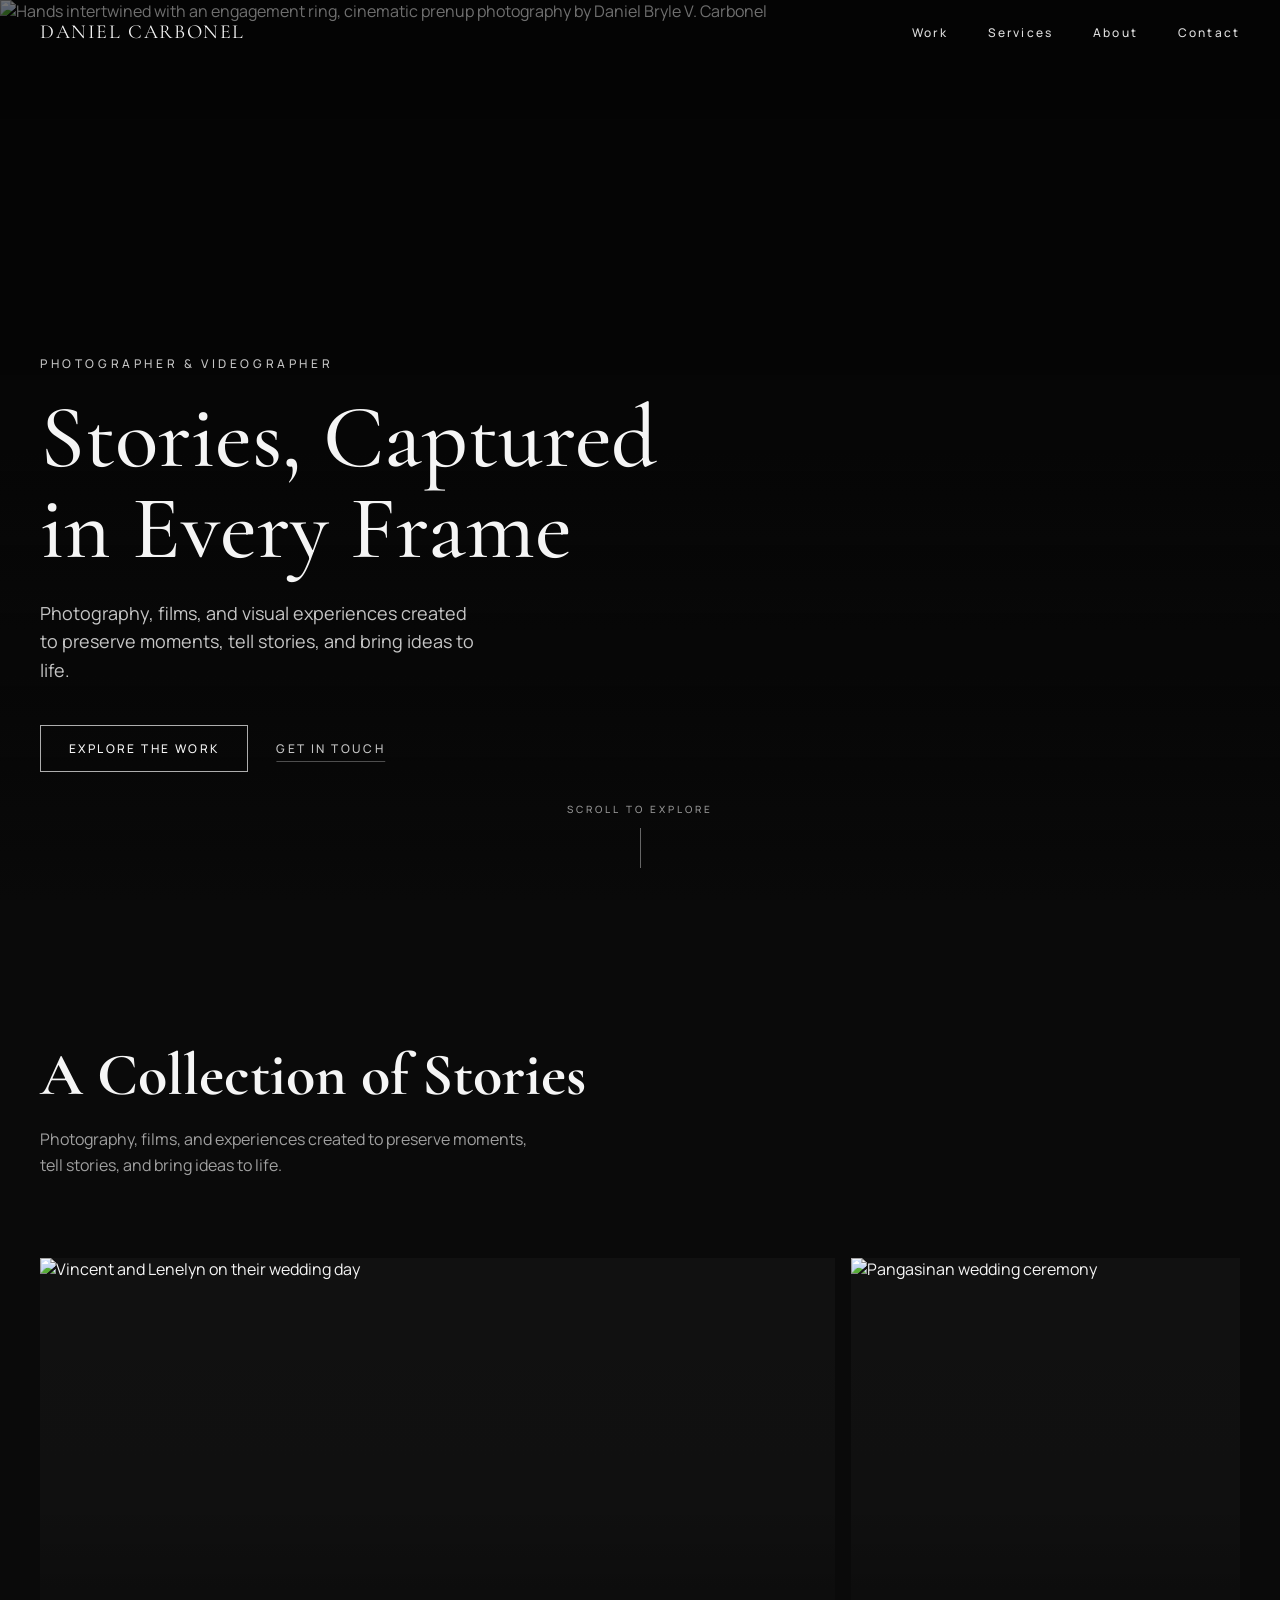
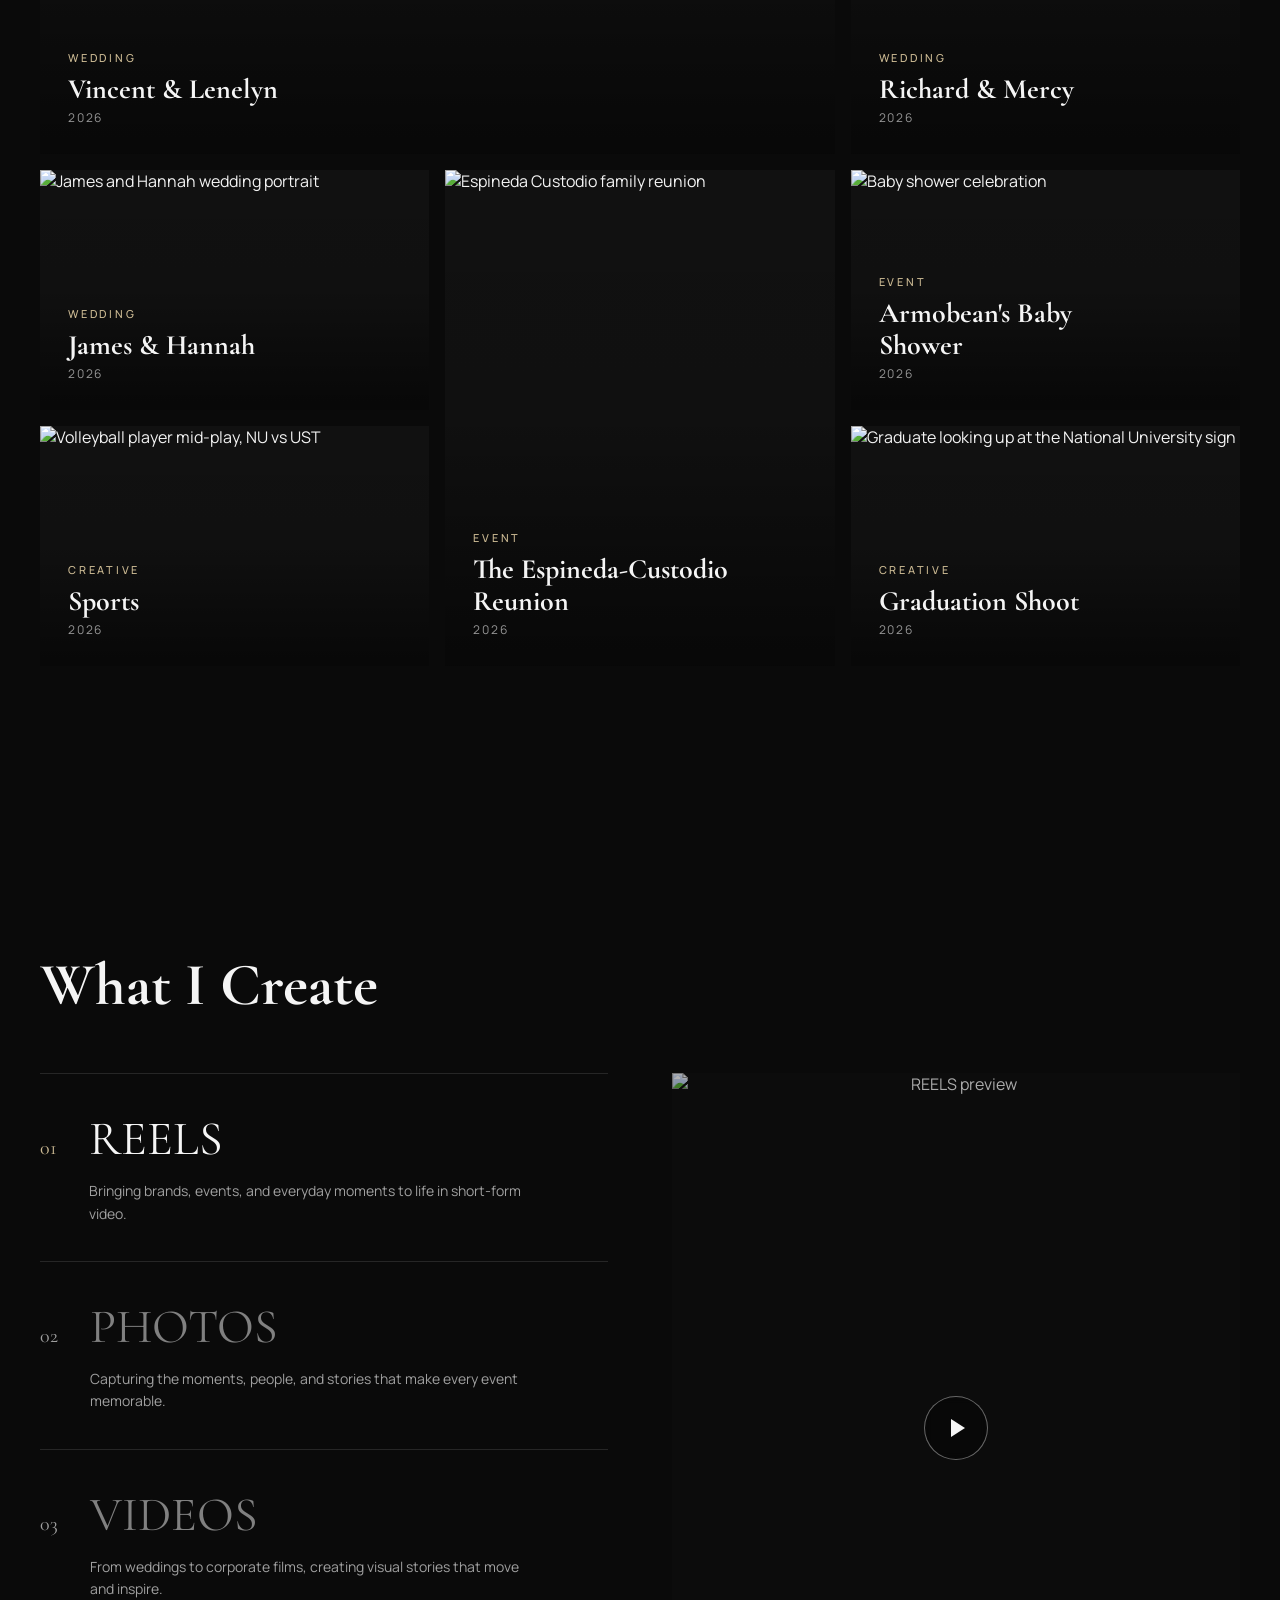
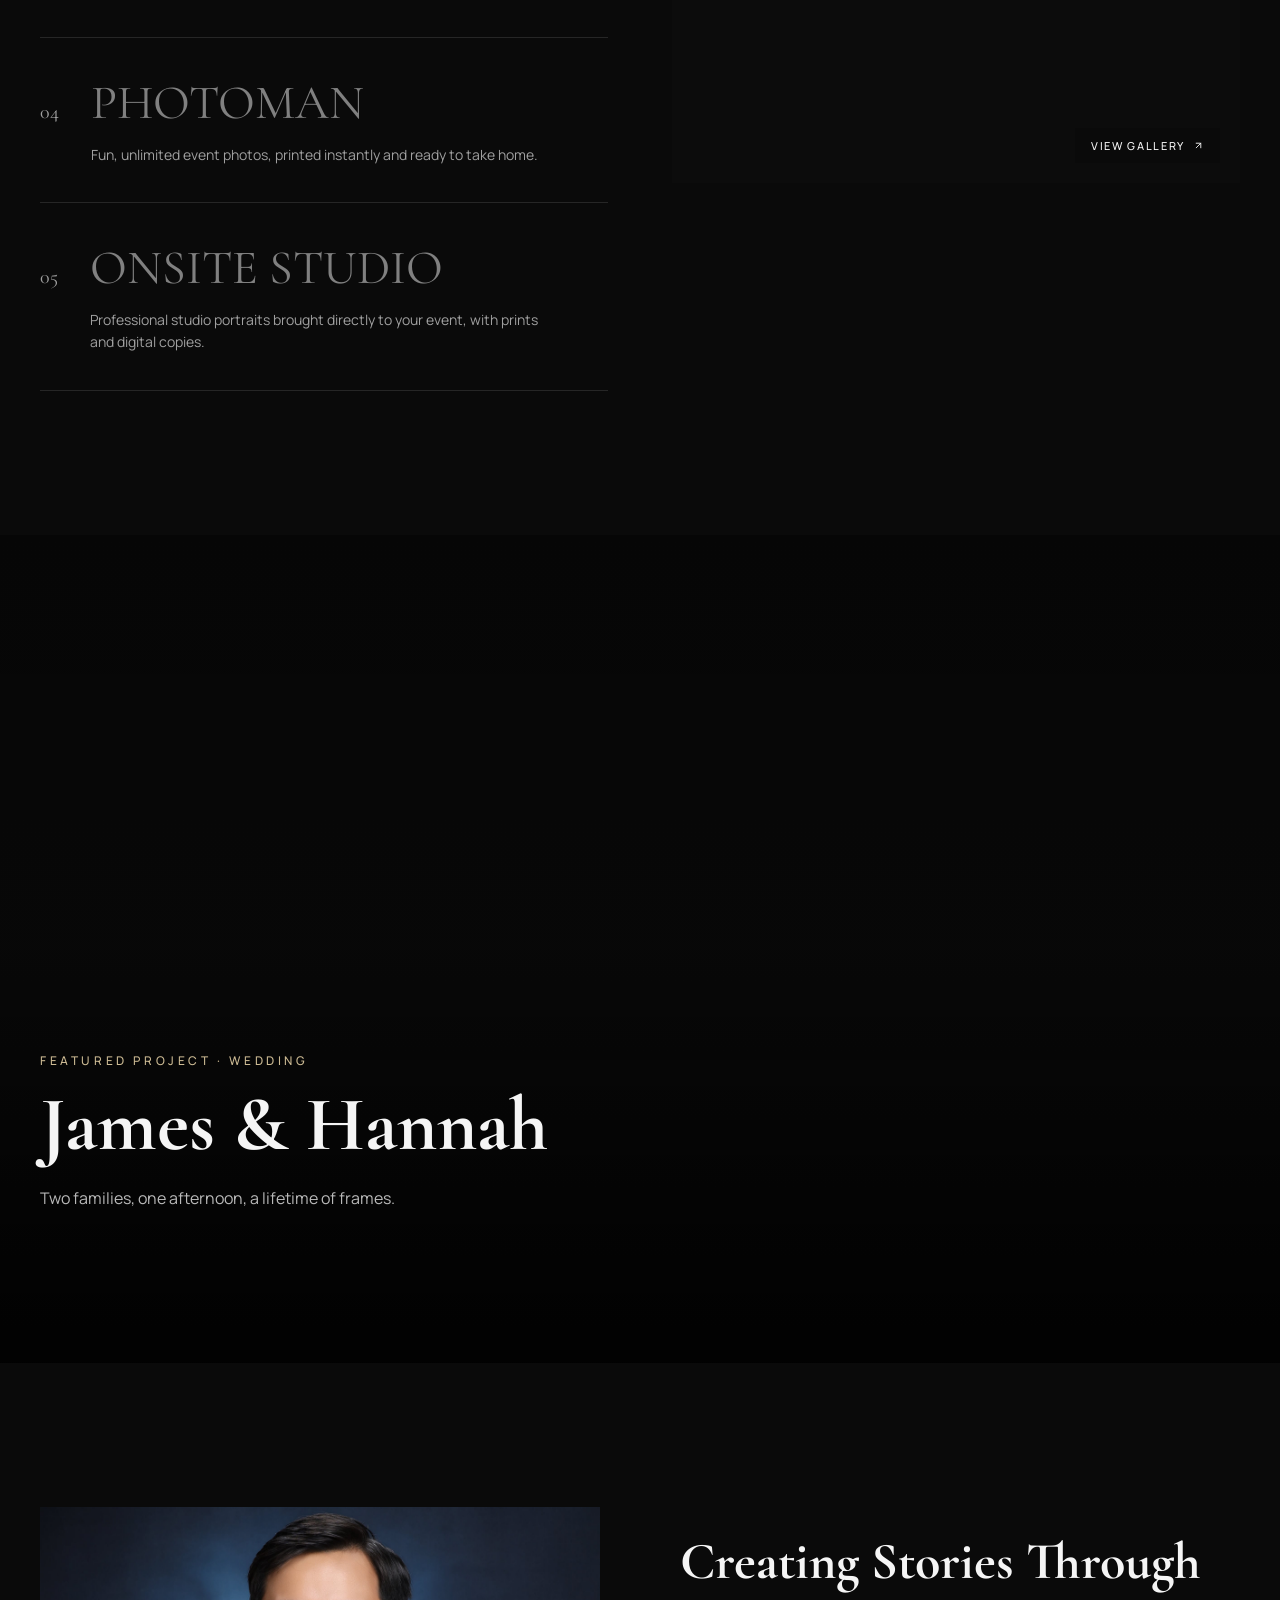
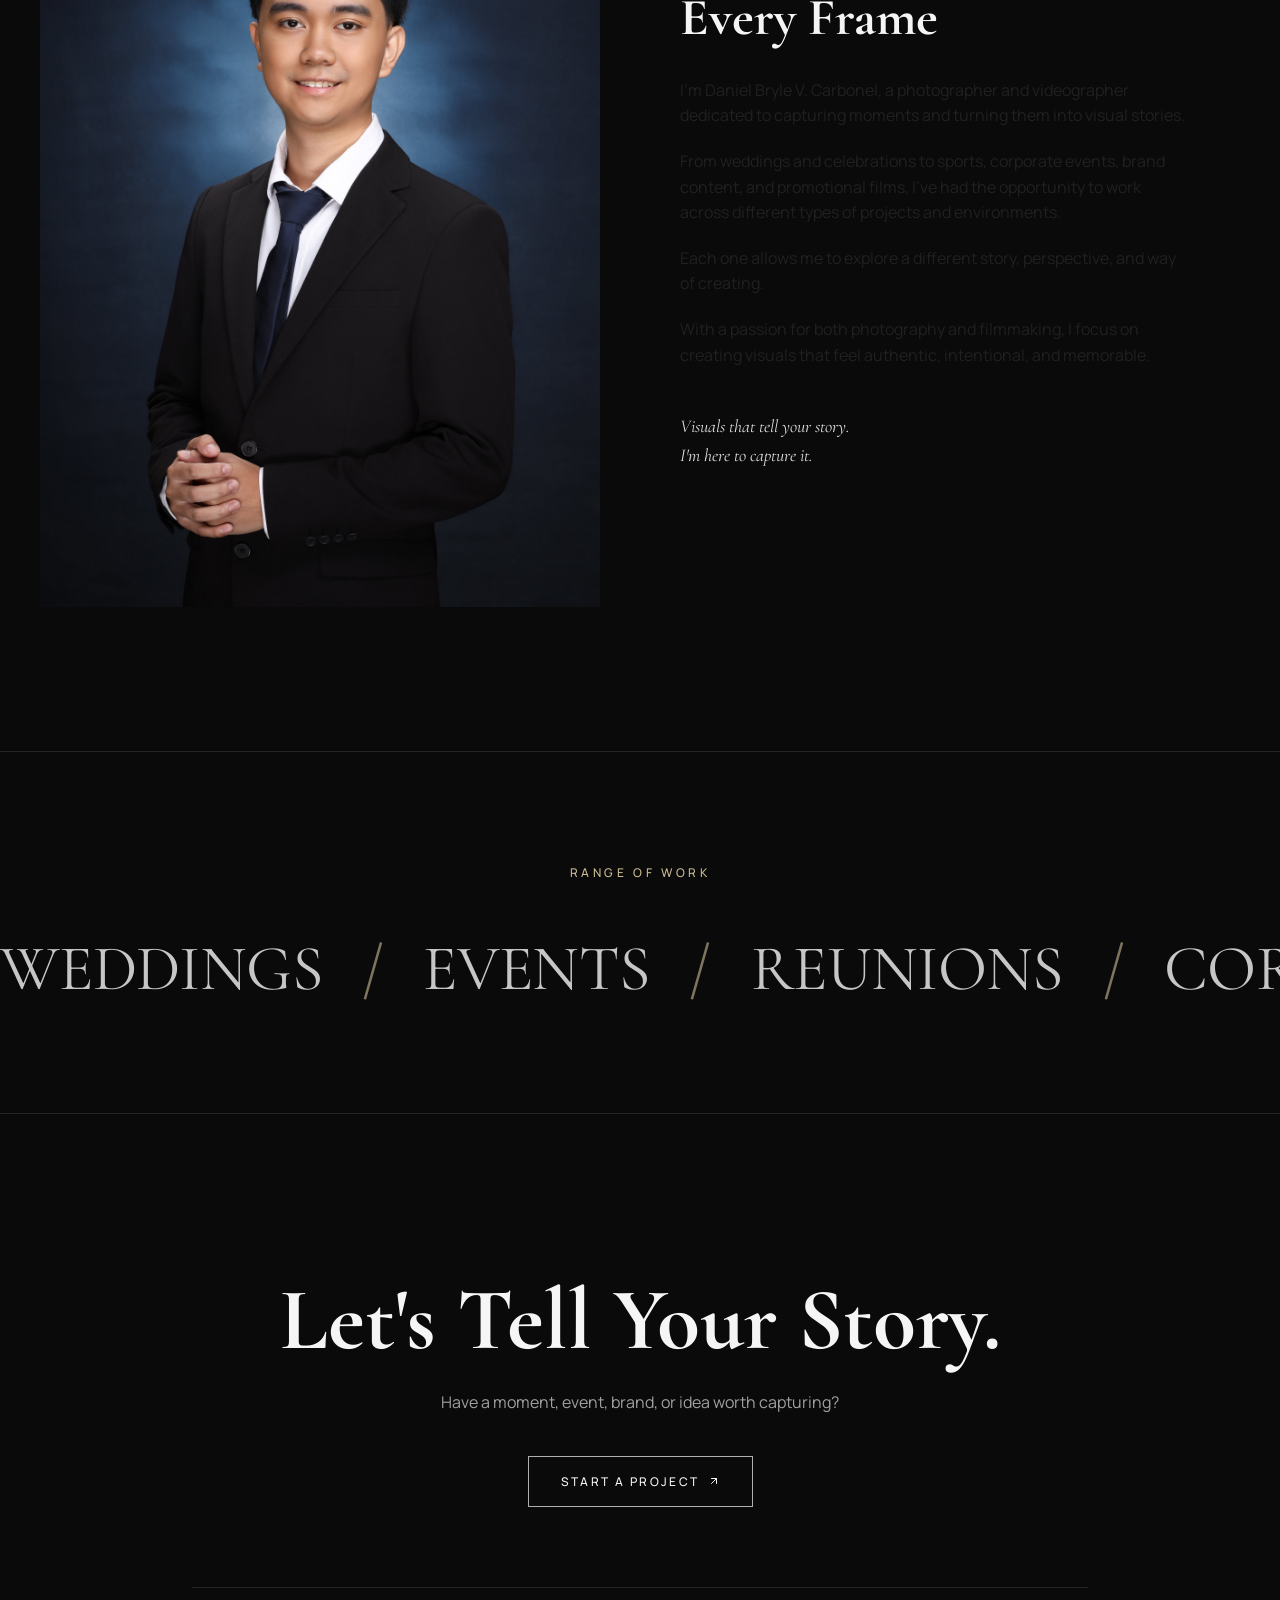
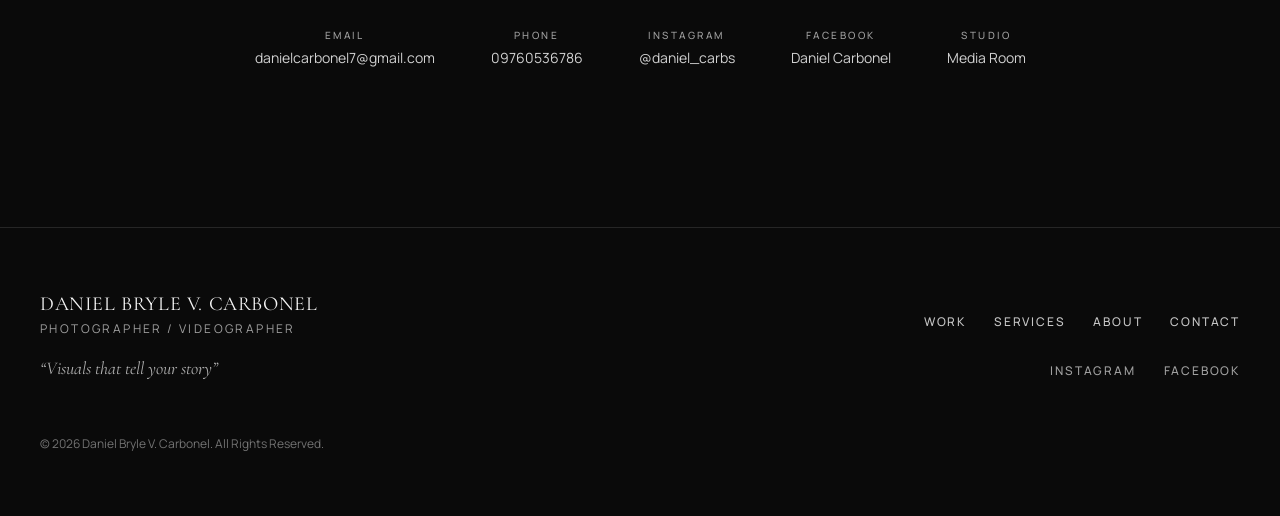
==== commit 8d03acab: "Add files via upload" ====
--- a/index.html
+++ b/index.html
@@ -21,7 +21,7 @@
   <link rel="preconnect" href="https://fonts.googleapis.com" />
   <link rel="preconnect" href="https://fonts.gstatic.com" crossorigin />
   <link href="https://fonts.googleapis.com/css2?family=Cormorant+Garamond:ital,wght@0,300;0,400;0,500;0,600;1,400;1,500&family=Manrope:wght@300;400;500;600;700&display=swap" rel="stylesheet" />
-  <link rel="stylesheet" href="css/style.css?v=2" />
+  <link rel="stylesheet" href="css/style.css?v=3" />
 
   <script type="application/ld+json">
   {
--- a/css/style.css
+++ b/css/style.css
@@ -1421,12 +1421,19 @@
 }
 .photo-shoot-header {
   display: flex;
-  align-items: baseline;
+  align-items: center;
   justify-content: space-between;
   gap: 1rem;
+  width: 100%;
   border-top: 1px solid var(--color-line);
   padding-top: 1.5rem;
-  margin-bottom: 1.5rem;
+  padding-bottom: 0.5rem;
+  margin-bottom: 1rem;
+  text-align: left;
+  transition: opacity 0.2s ease;
+}
+.photo-shoot-header:hover {
+  opacity: 0.8;
 }
 .photo-shoot-name {
   font-family: var(--font-serif);
@@ -1435,11 +1442,34 @@
 }
 @media (min-width: 768px) {
   .photo-shoot-name { font-size: 1.875rem; }
+}
+.photo-shoot-header-right {
+  display: flex;
+  align-items: center;
+  gap: 0.875rem;
+  flex-shrink: 0;
 }
 .photo-shoot-category {
   font-size: 0.75rem;
   letter-spacing: 0.15em;
   color: var(--color-muted);
+}
+.photo-shoot-chevron {
+  color: var(--color-muted);
+  transition: transform 0.3s ease;
+}
+.photo-shoot-group.is-collapsed .photo-shoot-chevron {
+  transform: rotate(-90deg);
+}
+.photo-shoot-group.is-collapsed .photo-shoot-header {
+  margin-bottom: 0;
+  padding-bottom: 1.5rem;
+}
+.photo-shoot-content {
+  overflow: hidden;
+}
+.photo-shoot-group.is-collapsed .photo-shoot-content {
+  display: none;
 }
 
 /* Masonry gallery */
